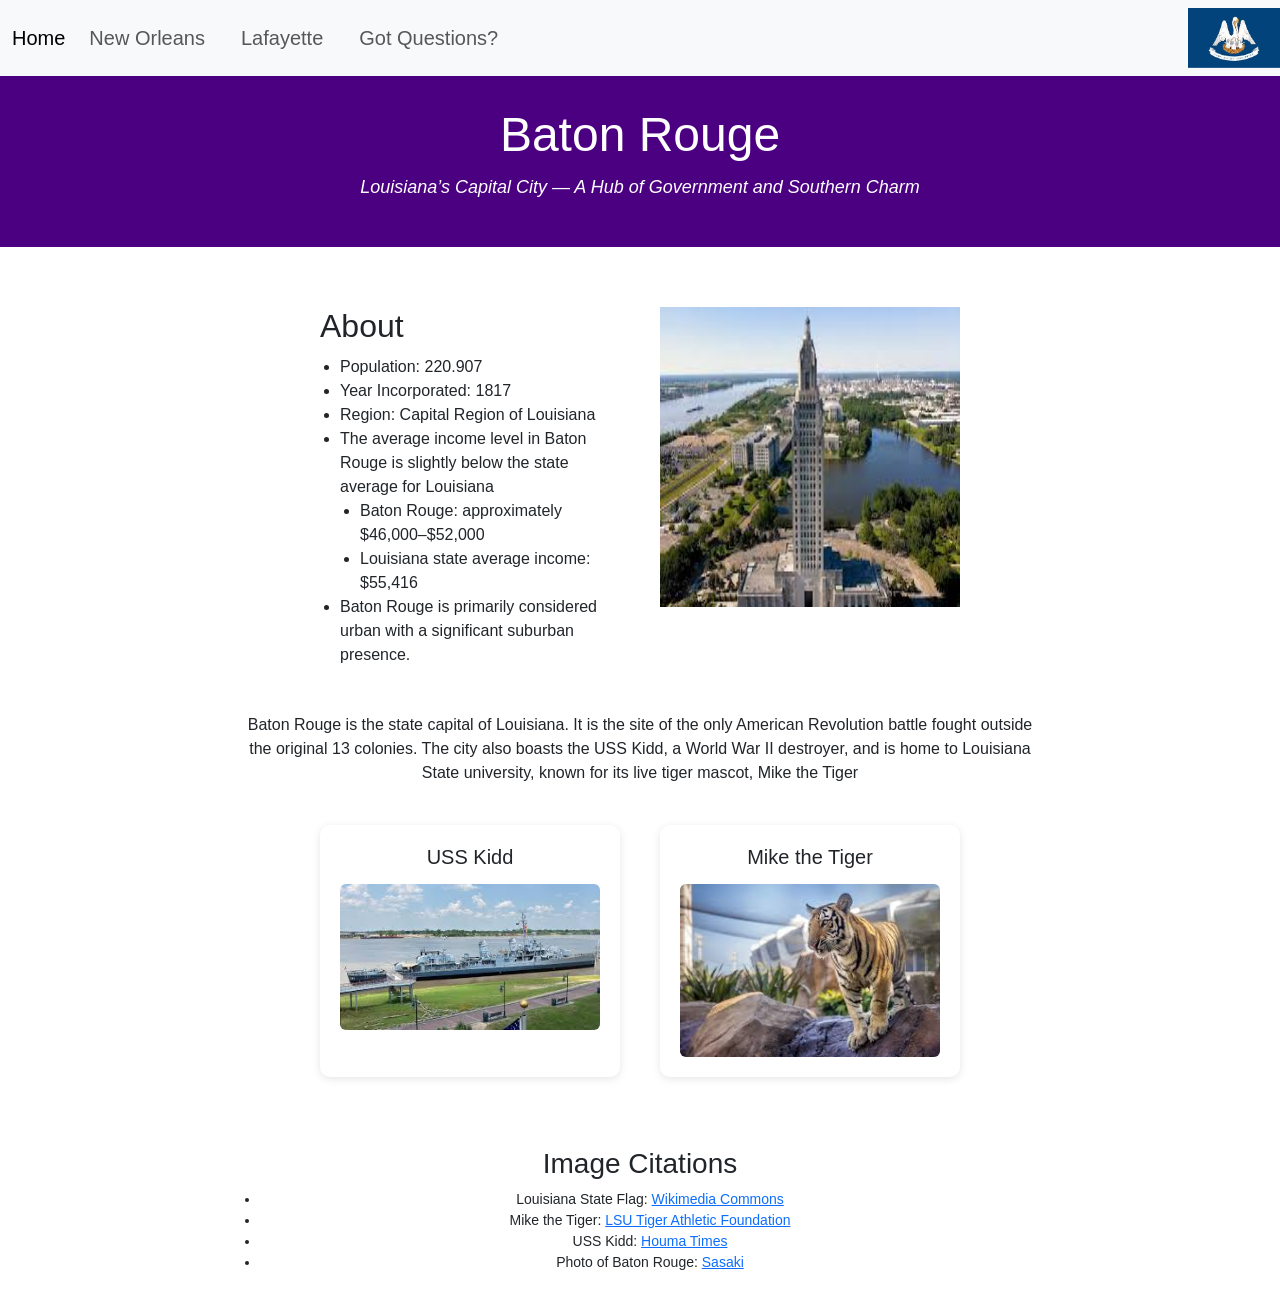
==== city1.html @ 34888a9b "Moving main repo over to GitHub" ====
<!DOCTYPE html>
<html>
  <head>
    <meta charset="UTF-8" />
    <title>Baton Rouge</title>
    <meta charset="UTF-8" />
    <meta name="viewport" content="width=device-width, initial-scale=1.0" />
    <link
      href="https://cdn.jsdelivr.net/npm/bootstrap@5.3.7/dist/css/bootstrap.min.css"
      rel="stylesheet"
      integrity="sha384-LN+7fdVzj6u52u30Kp6M/trliBMCMKTyK833zpbD+pXdCLuTusPj697FH4R/5mcr"
      crossorigin="anonymous"
    />
    <link rel="stylesheet" href="home.css" />
    <nav class="navbar navbar-expand-lg navbar-light bg-light">
      <div class="container-fluid">
        <a class="navbar-brand" href="index.html">Home</a>
        <button
          class="navbar-toggler"
          type="button"
          data-bs-toggle="collapse"
          data-bs-target="#navbarNavAltMarkup"
          aria-controls="navbarNavAltMarkup"
          aria-expanded="false"
          aria-label="Toggle navigation"
        >
          <span class="navbar-toggler-icon"></span>
        </button>
        <div class="collapse navbar-collapse show" id="navbarNavAltMarkup">
          <div class="navbar-nav">
            <a class="nav-link" href="city2.html">New Orleans</a>
            <a class="nav-link" href="city3.html">Lafayette</a>
            <a class="nav-link" href="form.html">Got Questions?</a>
          </div>
        </div>
      </div>
      <img
        src="/Assets/louisiana-flag.jpg"
        alt="Louisiana state flag"
        class="nav-image"
      />
    </nav>
  </head>
  <body>
    <header class="main-header">
      <h1>Baton Rouge</h1>
      <p class="tagline">
        Louisiana’s Capital City — A Hub of Government and Southern Charm
      </p>
    </header>
    <div class="main-content">
      <div class="body-image">
        <aside>
          <h2>About</h2>
          <ul>
            <li>Population: 220.907</li>
            <li>Year Incorporated: 1817</li>
            <li>Region: Capital Region of Louisiana</li>
            <li>
              The average income level in Baton Rouge is slightly below the
              state average for Louisiana
              <ul>
                <li>Baton Rouge: approximately $46,000–$52,000</li>
                <li>Louisiana state average income: $55,416</li>
              </ul>
            </li>
            <li>
              Baton Rouge is primarily considered urban with a significant
              suburban presence.
            </li>
          </ul>
        </aside>
        <img src="/Assets/br-photo.jpg" alt="Photo of Baton Rouge" />
      </div>

      <section>
        <p>
          Baton Rouge is the state capital of Louisiana. It is the site of the
          only American Revolution battle fought outside the original 13
          colonies. The city also boasts the USS Kidd, a World War II destroyer,
          and is home to Louisiana State university, known for its live tiger
          mascot, Mike the Tiger
        </p>
      </section>
      <div class="image-section">
        <div class="image-card">
          <h2>USS Kidd</h2>
          <img src="/Assets/uss-kidd.jpg" alt="USS Kidd" />
        </div>
        <div class="image-card">
          <h2>Mike the Tiger</h2>
          <img src="/Assets/mike-the-tiger.jpg" alt="Mike the Tiger" />
        </div>
      </div>
    </div>
    <section class="citations">
      <h3>Image Citations</h3>
      <ul>
        <li>
          Louisiana State Flag:
          <a
            href="https://commons.wikimedia.org/wiki/File:Flag_of_Louisiana.svg"
            target="_blank"
            >Wikimedia Commons</a
          >
        </li>
        <li>
          Mike the Tiger:
          <a href="https://www.mikethetiger.com/new-index" target="_blank"
            >LSU Tiger Athletic Foundation</a
          >
        </li>
        <li>
          USS Kidd:
          <a
            href="https://houmatimes.com/news/uss-kidd-to-temporarily-move-to-houma-until-2025/"
            target="_blank"
          >
            Houma Times
          </a>
        </li>
        <li>
          Photo of Baton Rouge:
          <a
            href="https://www.sasaki.com/voices/sasaki-downtown-baton-rouge/"
            target="_blank"
            >Sasaki</a
          >
        </li>
      </ul>
    </section>
  </body>
</html>

<script
  src="https://cdn.jsdelivr.net/npm/bootstrap@5.3.7/dist/js/bootstrap.bundle.min.js"
  integrity="sha384-ndDqU0Gzau9qJ1lfW4pNLlhNTkCfHzAVBReH9diLvGRem5+R9g2FzA8ZGN954O5Q"
  crossorigin="anonymous"
></script>
---- home.css ----
* {
  margin: 0;
  padding: 0;
  box-sizing: border-box;
}
.main-header {
  background-color: #4b0082;
  color: white;
  text-align: center;
  padding: 30px 20px;
  margin-bottom: 30px;
}

.main-header h1 {
  font-size: 48px;
  margin-bottom: 10px;
}

.main-header .tagline {
  font-size: 18px;
  font-style: italic;
}
body {
  font-family: Arial, sans-serif;
}

.main-content {
  max-width: 1000px;
  margin: 0 auto;
  padding: 30px 20px;
}

nav {
  display: flex;
  justify-content: space-between;
  align-items: center;
  padding: 10px 30px;
  background-color: #f8f9fa;
  font-size: 20px;
}

.navbar-nav {
  display: flex;
  gap: 20px;
}

.nav-image {
  height: 60px;
  float: right;
  margin-left: 20px;
}

nav a:hover {
  color: grey;
  text-decoration: underline;
}
.ordered-list {
  max-width: 800px;
  margin: 0 auto 40px auto;
  font-size: 16px;
  line-height: 1.6;
}

.ordered-list h2 {
  text-align: center;
  margin-bottom: 10px;
}

.ordered-list ol {
  padding-left: 20px;
}
.body-image {
  display: flex;
  justify-content: center;
  align-items: flex-start;
  gap: 40px;
  margin-bottom: 30px;
}

.body-image aside {
  max-width: 300px;
}

.body-image aside h2 {
  text-align: left;
  margin-bottom: 10px;
}

.body-image aside ul {
  list-style-type: disc;
  padding-left: 20px;
}

.body-image img {
  width: 300px;
  height: 300px;
}

.body-state {
  text-align: center;
  font-size: 60px;
  margin-bottom: 10px;
  position: relative;
  top: 10px;
  left: 5px;
}

section {
  text-align: center;
  font-size: 16px;
  line-height: 1.5;
  max-width: 800px;
  margin: 0 auto 40px auto;
}
.reference-image {
  display: flex;
  justify-content: center;
}
.reference {
  text-align: center;
}
.image-section {
  display: flex;
  justify-content: center;
  gap: 40px;
  flex-wrap: wrap;
}

.image-card {
  text-align: center;
  background-color: #fff;
  padding: 20px;
  border-radius: 10px;
  box-shadow: 0 2px 8px rgba(0, 0, 0, 0.1);
  width: 300px;
}

.image-card h2 {
  margin-bottom: 15px;
  font-size: 20px;
}

.image-card img {
  width: 100%;
  height: auto;
  border-radius: 6px;
}
.city-comparison {
  max-width: 800px;
  margin: 0 auto 40px auto;
  text-align: center;
}

.city-comparison h2 {
  margin-bottom: 15px;
  font-size: 24px;
}

table {
  width: 100%;
  border-collapse: collapse;
  margin-top: 10px;
}

table,
th,
td {
  border: 1px solid #ccc;
}

th,
td {
  padding: 12px;
  text-align: center;
}

th {
  background-color: #f0f0f0;
  font-weight: bold;
}
.citations {
  font-size: 14px;
  max-width: 800px;
  margin: 40px auto;
}
.citations ul {
  padding-left: 20px;
}
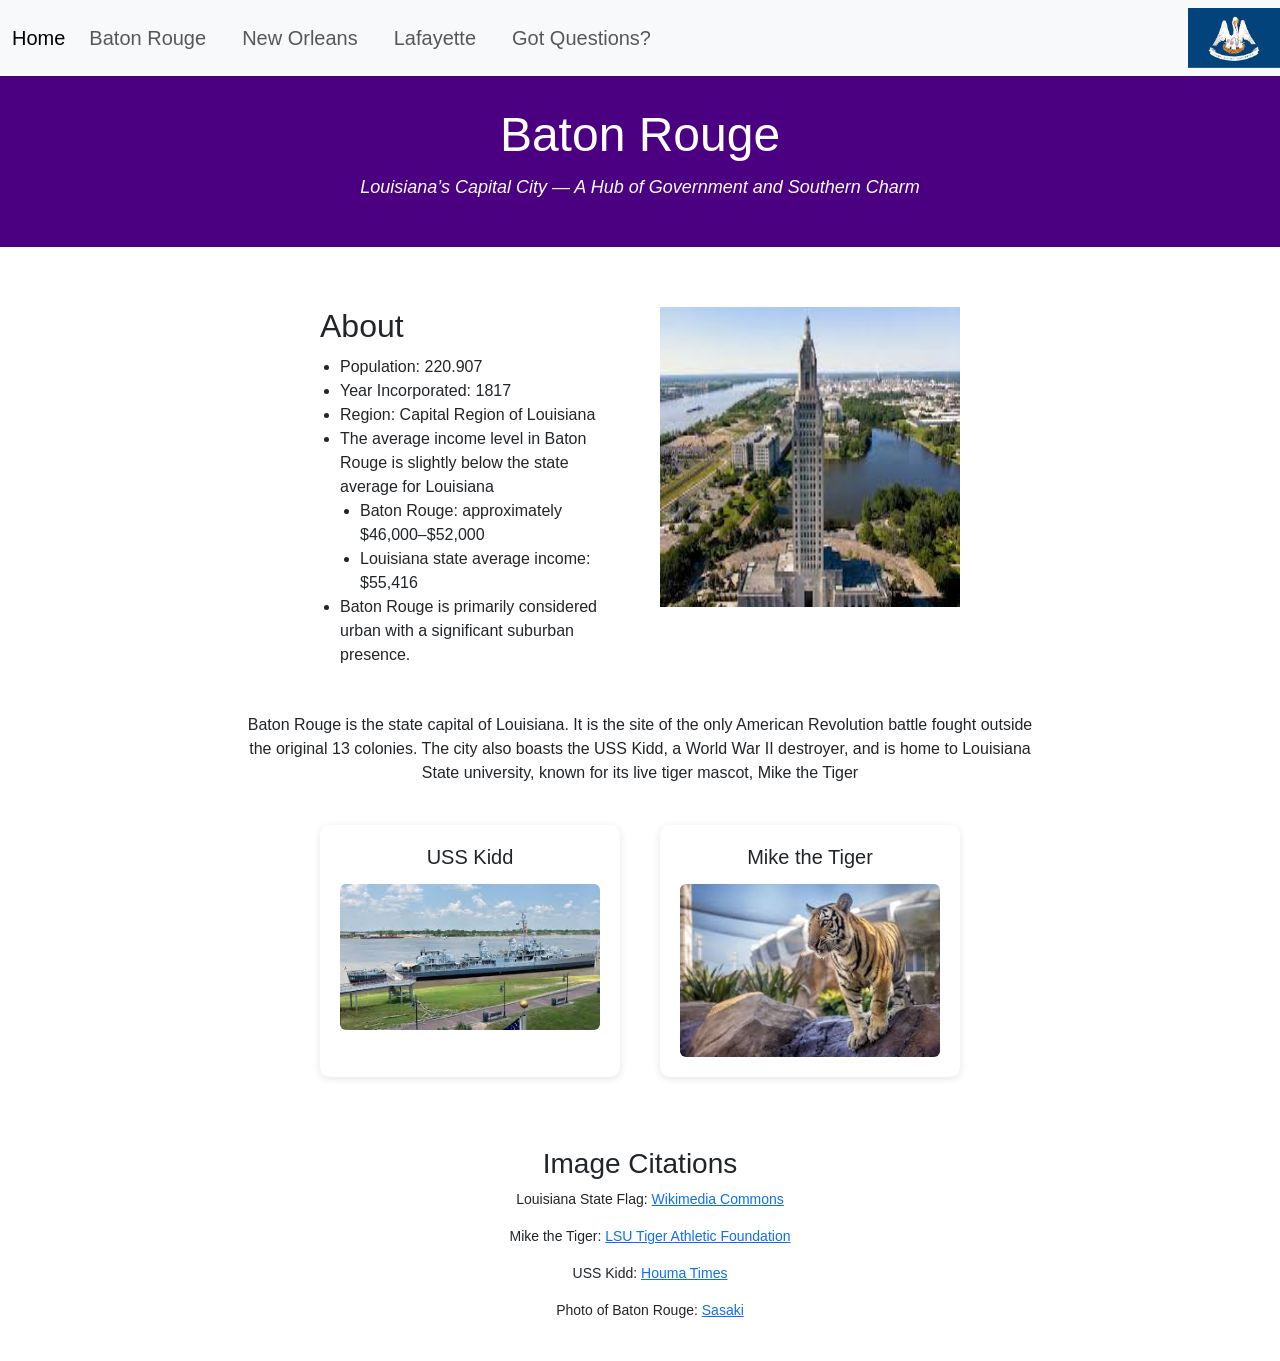
==== commit 621fe184: "Fixing minor details" ====
--- a/city1.html
+++ b/city1.html
@@ -28,6 +28,7 @@
         </button>
         <div class="collapse navbar-collapse show" id="navbarNavAltMarkup">
           <div class="navbar-nav">
+            <a class="nav-link" href="city1.html">Baton Rouge</a>
             <a class="nav-link" href="city2.html">New Orleans</a>
             <a class="nav-link" href="city3.html">Lafayette</a>
             <a class="nav-link" href="form.html">Got Questions?</a>
@@ -96,21 +97,21 @@
     <section class="citations">
       <h3>Image Citations</h3>
       <ul>
-        <li>
+        <p>
           Louisiana State Flag:
           <a
             href="https://commons.wikimedia.org/wiki/File:Flag_of_Louisiana.svg"
             target="_blank"
             >Wikimedia Commons</a
           >
-        </li>
-        <li>
+        </p>
+        <p>
           Mike the Tiger:
           <a href="https://www.mikethetiger.com/new-index" target="_blank"
             >LSU Tiger Athletic Foundation</a
           >
-        </li>
-        <li>
+        </p>
+        <p>
           USS Kidd:
           <a
             href="https://houmatimes.com/news/uss-kidd-to-temporarily-move-to-houma-until-2025/"
@@ -118,15 +119,15 @@
           >
             Houma Times
           </a>
-        </li>
-        <li>
+        </p>
+        <p>
           Photo of Baton Rouge:
           <a
             href="https://www.sasaki.com/voices/sasaki-downtown-baton-rouge/"
             target="_blank"
             >Sasaki</a
           >
-        </li>
+        </p>
       </ul>
     </section>
   </body>
